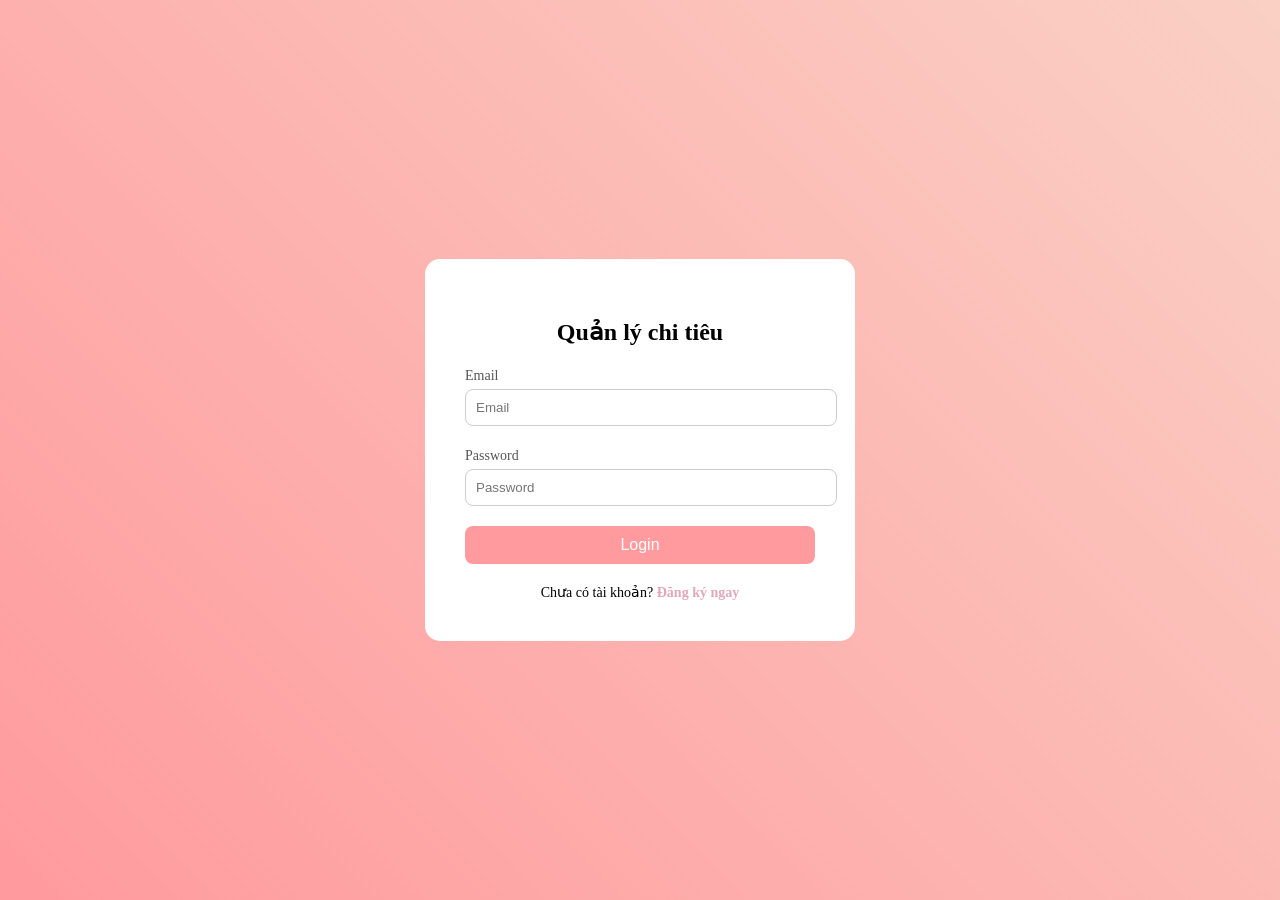
==== index.html @ 65a6e38f "Add initial login page layout in index.html" ====
<!DOCTYPE html>
<html lang="en">
<head>
    <meta charset="UTF-8">
    <meta name="viewport" content="width=device-width, initial-scale=1.0">
    <title>Login</title>
    <script src="register_login.js" defer></script>
    <style>
        body{
            margin:0;
            height: 100vh;
            display: flex;
            justify-content: center;
            align-items: center;
            background: linear-gradient(45deg,#ff9a9e,#fad0c4);
        }
        .login-box{
            background: white;
            padding: 40px;
            width: 350px;
            border-radius: 15px;
            text-align: center;
        }
        .login-box h2{
            margin-bottom: 20px;
        }

        .input-group{
            margin-bottom: 20px;
            text-align: left;
        }
        .input-group label{
            font-size: 14px;
            color:#555;
        }
        .input-group input{
            width: 100%;
            padding: 10px;
            margin-top: 5px;
            border-radius: 8px;
            border: 1px solid #ccc;
            outline: none;
            transition: 0.3s;
        }
        .input-group:focus{
            border-color: #ff9a9e;
        }

        button{
            width: 100%;
            padding: 10px;
            border: none;
            border-radius: 8px;
            background-color: #ff9a9e;
            color: white;
            font-size: 16px;
            cursor: pointer;
            transition: 0.3s;
        }
        button:hover{
            background-color:#cc9b8e;
        }
        .register-link a {
            color: #e2a7bb; /* Màu hồng giống nút bấm của bạn */
            transition: all 0.3s ease;
        }

        .register-link a:hover {
            color: #d18ba3; /* Đậm hơn một chút khi di chuột vào */
            text-decoration: underline;
        }
    </style>
</head>
<body>
    <div class="login-box">
        <h2>Quản lý chi tiêu</h2>

        <div class="input-group">
            <label>Email</label>
            <input type="email" id="email" placeholder="Email">
        </div>

        <div class="input-group">
            <label>Password</label>
            <input type="password" id="password" placeholder="Password">
        </div>

        <button onclick="login()">Login</button>

        <div class="error" id="error"></div>

        <div class="register-link" style="margin-top: 20px; text-align: center; font-size: 14px;">
        Chưa có tài khoản? <a href="register.html" style="color: #e2a7bb; text-decoration: none; font-weight: bold;">Đăng ký ngay</a>
    </div>  
    </div>
    
</body>
</html>
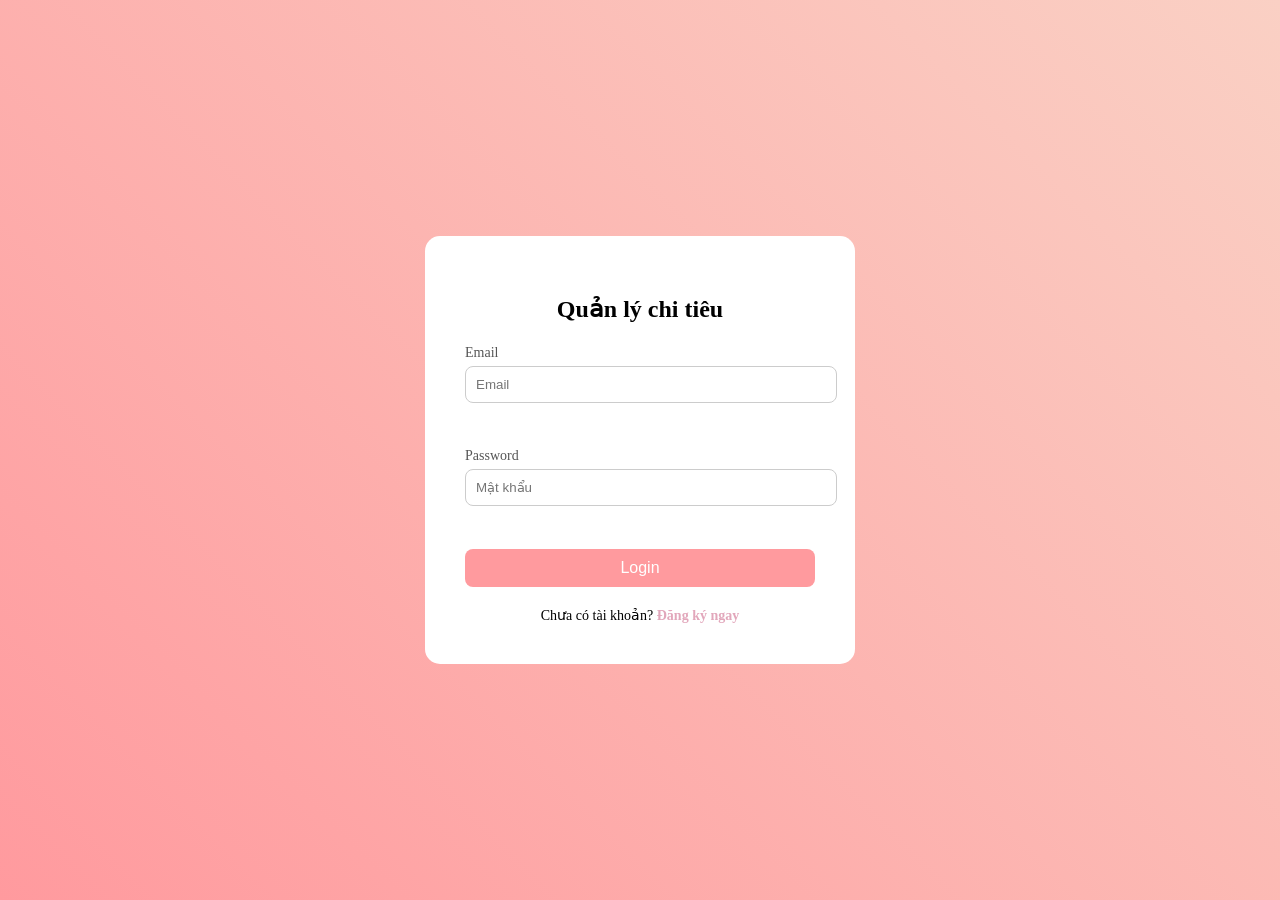
==== commit aa6bc2cc: "Add error message spans and update password placeholder" ====
--- a/index.html
+++ b/index.html
@@ -69,6 +69,18 @@
             color: #d18ba3; /* Đậm hơn một chút khi di chuột vào */
             text-decoration: underline;
         }
+        .error-msg {
+            color: #ff4d4d;
+            font-size: 13px;
+            display: block;
+            margin-top: 5px;
+            min-height: 18px; 
+        }
+
+        input.invalid {
+            border: 1px solid #ff4d4d !important;
+            background-color: #fff5f5;
+        }
     </style>
 </head>
 <body>
@@ -78,11 +90,13 @@
         <div class="input-group">
             <label>Email</label>
             <input type="email" id="email" placeholder="Email">
+            <span class="error-msg" id="email-error"></span>
         </div>
 
         <div class="input-group">
             <label>Password</label>
-            <input type="password" id="password" placeholder="Password">
+            <input type="password" id="password" placeholder="Mật khẩu">
+            <span class="error-msg" id="pass-error"></span>
         </div>
 
         <button onclick="login()">Login</button>
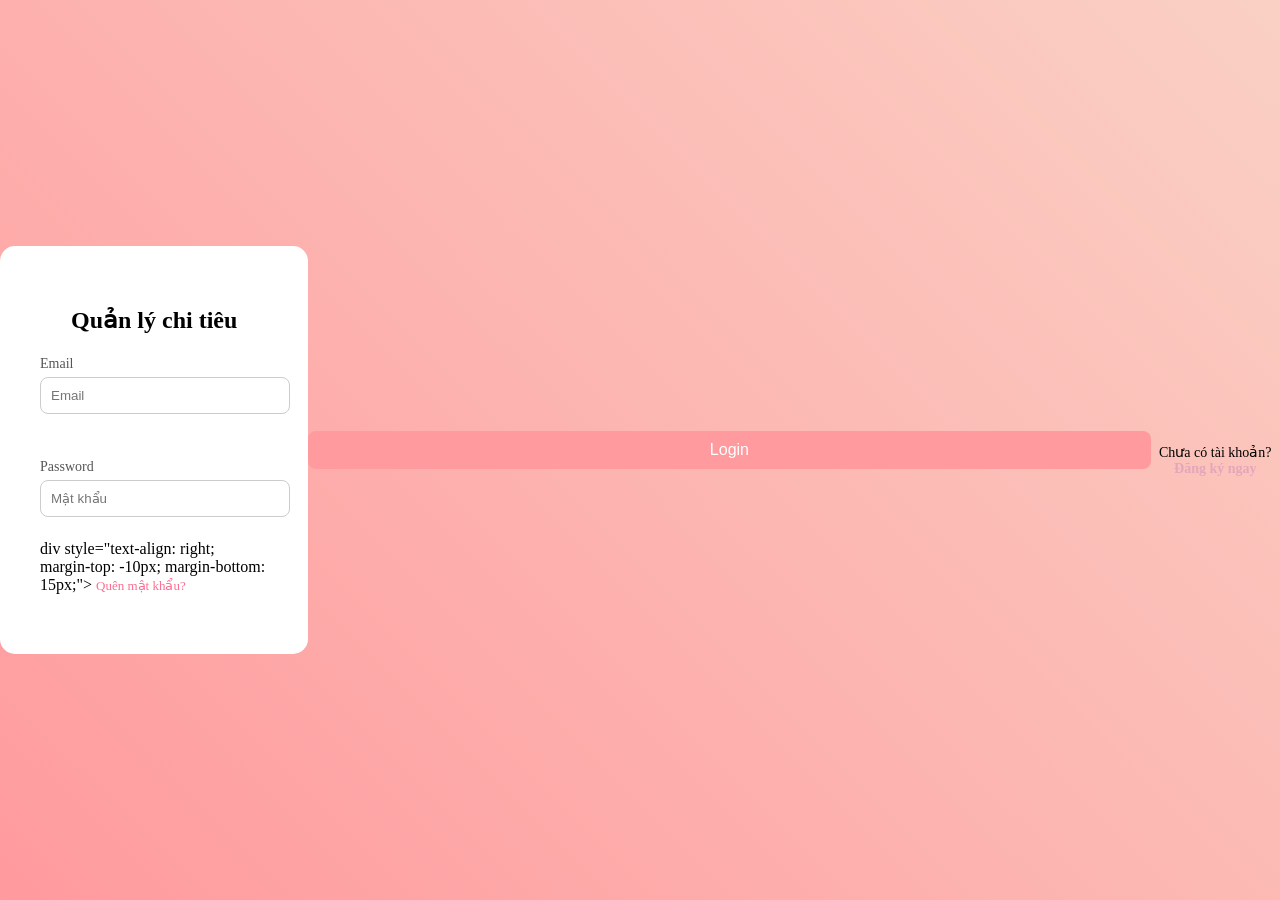
==== commit a8036d9b: "Add 'Forgot Password' link to password input section" ====
--- a/index.html
+++ b/index.html
@@ -97,6 +97,9 @@
             <label>Password</label>
             <input type="password" id="password" placeholder="Mật khẩu">
             <span class="error-msg" id="pass-error"></span>
+            div style="text-align: right; margin-top: -10px; margin-bottom: 15px;">
+                <a href="forgot-password.html" style="color: #fb6f92; text-decoration: none; font-size: 13px;">Quên mật khẩu?</a>
+            </div>
         </div>
 
         <button onclick="login()">Login</button>
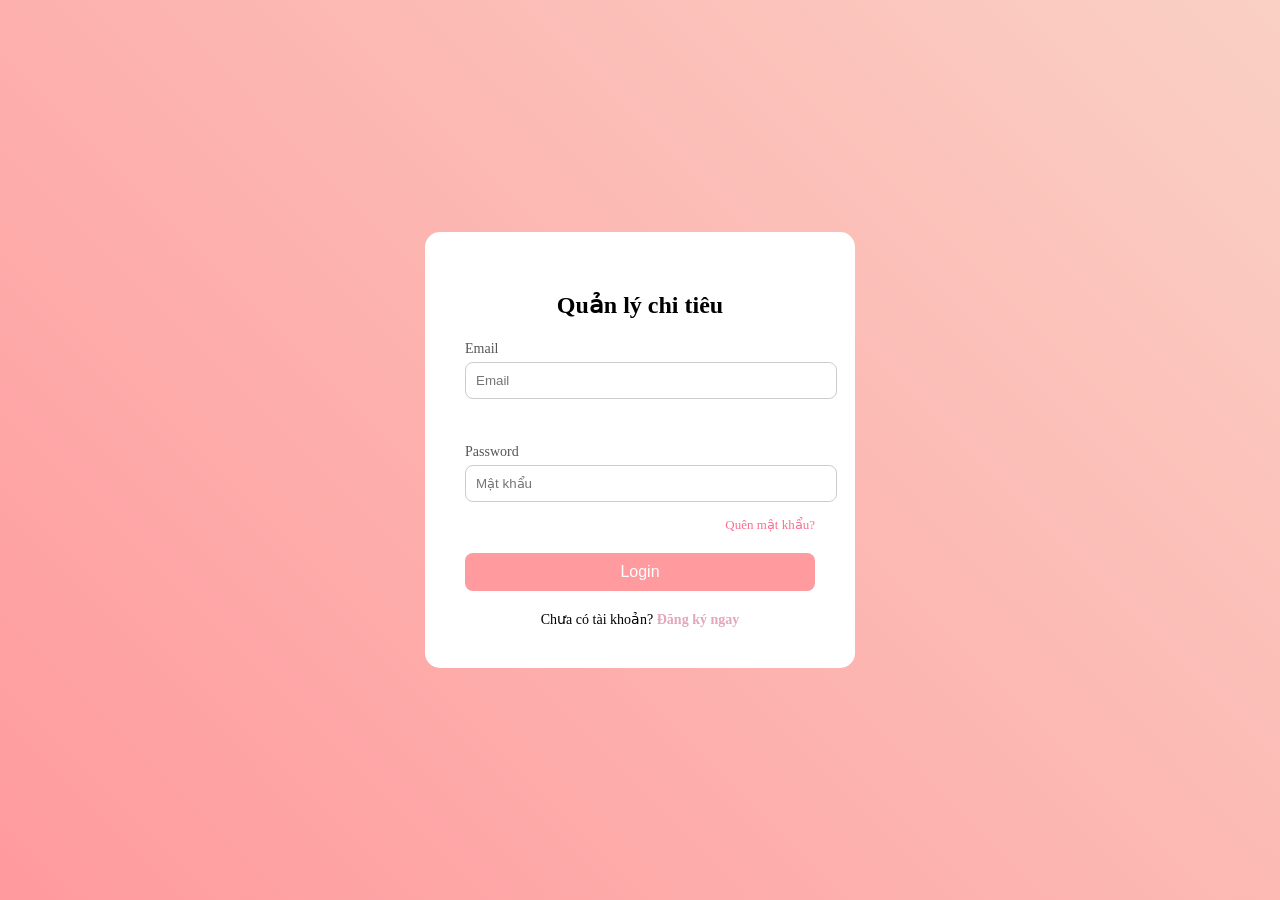
==== commit 66322f1d: "Fix HTML syntax for password input group" ====
--- a/index.html
+++ b/index.html
@@ -97,7 +97,7 @@
             <label>Password</label>
             <input type="password" id="password" placeholder="Mật khẩu">
             <span class="error-msg" id="pass-error"></span>
-            div style="text-align: right; margin-top: -10px; margin-bottom: 15px;">
+            <div style="text-align: right; margin-top: -10px; margin-bottom: 15px;">
                 <a href="forgot-password.html" style="color: #fb6f92; text-decoration: none; font-size: 13px;">Quên mật khẩu?</a>
             </div>
         </div>
